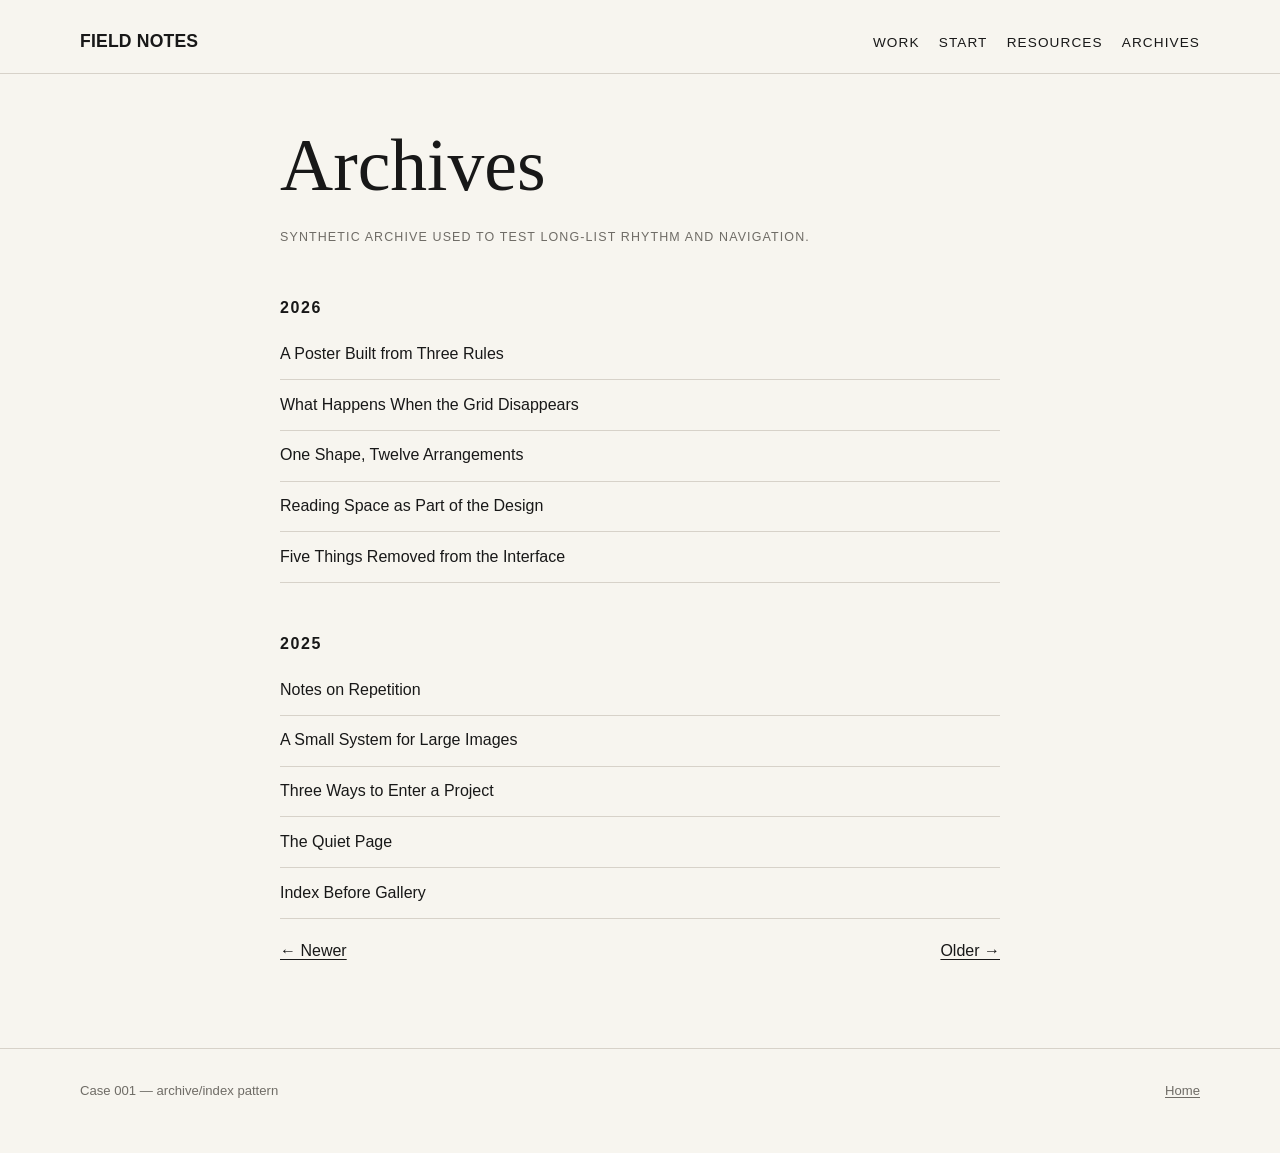
==== cases/001-theminimalists/site/archives/index.html @ 9921d5ce "Case 001 scaffold: index.html" ====
<!doctype html>
<html lang="en"><head>
<meta charset="utf-8"><meta name="viewport" content="width=device-width,initial-scale=1">
<title>Archives — Field Notes</title><link rel="stylesheet" href="../styles.css">
</head><body>
<header class="site-header"><div class="shell header-row">
<a class="brand" href="../">FIELD NOTES</a><button class="nav-toggle" aria-expanded="false" aria-controls="site-nav">Menu</button>
<nav class="nav" id="site-nav"><a href="../case/sample-case/">Work</a><a href="../start/">Start</a><a href="../resources/">Resources</a><a href="./">Archives</a></nav>
</div></header>
<main><div class="reading">
<h1>Archives</h1>
<p class="meta">Synthetic archive used to test long-list rhythm and navigation.</p>
<h2 class="archive-year">2026</h2>
<ul class="index-list">
<li><a href="../case/sample-case/">A Poster Built from Three Rules</a></li>
<li><a href="../case/sample-case/">What Happens When the Grid Disappears</a></li>
<li><a href="../case/sample-case/">One Shape, Twelve Arrangements</a></li>
<li><a href="../case/sample-case/">Reading Space as Part of the Design</a></li>
<li><a href="../case/sample-case/">Five Things Removed from the Interface</a></li>
</ul>
<h2 class="archive-year">2025</h2>
<ul class="index-list">
<li><a href="../case/sample-case/">Notes on Repetition</a></li>
<li><a href="../case/sample-case/">A Small System for Large Images</a></li>
<li><a href="../case/sample-case/">Three Ways to Enter a Project</a></li>
<li><a href="../case/sample-case/">The Quiet Page</a></li>
<li><a href="../case/sample-case/">Index Before Gallery</a></li>
</ul>
<nav class="pagination"><a href="../">← Newer</a><a href="#">Older →</a></nav>
</div></main>
<footer class="site-footer"><div class="shell footer-row"><span>Case 001 — archive/index pattern</span><a href="../">Home</a></div></footer>
<script src="../app.js"></script></body></html>
---- cases/001-theminimalists/site/styles.css ----
:root{
  --page:#f7f5ef;
  --ink:#181818;
  --muted:#6f6c66;
  --line:#d7d2c9;
  --accent:#1d1d1b;
  --shell:1120px;
  --reading:720px;
  --space-1:.45rem;
  --space-2:.8rem;
  --space-3:1.25rem;
  --space-4:2rem;
  --space-5:3.25rem;
  --space-6:5.25rem;
}
*{box-sizing:border-box}
html{scroll-behavior:smooth}
body{
  margin:0;
  background:var(--page);
  color:var(--ink);
  font-family:Arial,Helvetica,sans-serif;
  font-size:16px;
  line-height:1.55;
}
a{color:inherit;text-decoration-thickness:1px;text-underline-offset:.18em}
a:hover{opacity:.62}
img{max-width:100%;display:block}
.shell{width:min(calc(100% - 40px),var(--shell));margin-inline:auto}
.reading{width:min(100%,var(--reading));margin-inline:auto}
.site-header{
  padding:28px 0 18px;
  border-bottom:1px solid var(--line);
}
.header-row{display:flex;align-items:baseline;justify-content:space-between;gap:28px}
.brand{font-size:1.1rem;font-weight:700;letter-spacing:.01em;text-decoration:none}
.nav{display:flex;gap:1.2rem;flex-wrap:wrap;font-size:.85rem;text-transform:uppercase;letter-spacing:.08em}
.nav a{text-decoration:none}
.nav-toggle{display:none;border:0;background:transparent;font:inherit;padding:0;cursor:pointer}
.intro{
  padding:var(--space-5) 0 var(--space-4);
  border-bottom:1px solid var(--line);
}
.intro p{font-family:Georgia,'Times New Roman',serif;font-size:1.28rem;line-height:1.5;margin:0 0 1.2rem}
.signup{display:flex;gap:.6rem;max-width:560px}
.signup input{
  flex:1;min-width:0;padding:.8rem .9rem;border:1px solid var(--ink);
  background:transparent;font:inherit
}
.signup button{
  border:1px solid var(--ink);background:var(--ink);color:var(--page);
  padding:.8rem 1rem;font:inherit;cursor:pointer
}
main{padding:var(--space-5) 0 var(--space-6)}
.entry{padding:0 0 var(--space-5);margin:0 0 var(--space-5);border-bottom:1px solid var(--line)}
.entry:last-child{border-bottom:0}
.eyebrow{font-size:.75rem;text-transform:uppercase;letter-spacing:.11em;color:var(--muted);margin-bottom:.75rem}
h1,h2,h3,h4{font-family:Georgia,'Times New Roman',serif;font-weight:400;line-height:1.08;margin:0}
h1{font-size:clamp(2.25rem,6vw,4.6rem);margin-bottom:1.4rem}
h2{font-size:clamp(1.8rem,4vw,3rem);margin-bottom:.85rem}
h3{font-size:1.45rem;margin-bottom:.55rem}
h4{font-size:1.08rem;margin-bottom:.45rem}
.entry p,.prose p,.resource p{margin:.65rem 0 1rem}
.more{font-size:.78rem;text-transform:uppercase;letter-spacing:.09em;font-weight:700}
.pagination{display:flex;justify-content:space-between;gap:1rem;padding-top:var(--space-3)}
.placeholder{
  aspect-ratio:4/3;
  margin:var(--space-4) 0;
  border:1px solid var(--line);
  display:grid;place-items:center;
  background:
    linear-gradient(135deg,transparent 0 48%,rgba(0,0,0,.06) 48% 52%,transparent 52% 100%),
    linear-gradient(45deg,rgba(0,0,0,.025),rgba(0,0,0,.08));
  color:var(--muted);font-size:.72rem;letter-spacing:.12em;text-transform:uppercase
}
.prose{font-family:Georgia,'Times New Roman',serif;font-size:1.08rem}
.prose h2,.prose h3,.prose h4{font-family:Arial,Helvetica,sans-serif;font-weight:700;line-height:1.25;margin-top:2.5rem}
.prose ul{padding-left:1.2rem}
.index-list{list-style:none;padding:0;margin:0}
.index-list li{padding:.78rem 0;border-bottom:1px solid var(--line)}
.index-list a{text-decoration:none}
.resources{display:grid;grid-template-columns:1fr;gap:var(--space-5)}
.resource{padding-bottom:var(--space-4);border-bottom:1px solid var(--line)}
.resource .placeholder{margin-top:0}
.meta{color:var(--muted);font-size:.78rem;text-transform:uppercase;letter-spacing:.09em}
.archive-year{margin:var(--space-5) 0 var(--space-2);font-size:1rem;font-family:Arial,Helvetica,sans-serif;font-weight:700;text-transform:uppercase;letter-spacing:.1em}
.site-footer{border-top:1px solid var(--line);padding:var(--space-4) 0 var(--space-5);font-size:.82rem;color:var(--muted)}
.footer-row{display:flex;justify-content:space-between;gap:1rem;flex-wrap:wrap}
.footer-row a{color:inherit}
@media (max-width:720px){
  .shell{width:min(calc(100% - 28px),var(--shell))}
  .site-header{padding:20px 0 14px}
  .header-row{align-items:center}
  .nav-toggle{display:block;font-size:.82rem;text-transform:uppercase;letter-spacing:.08em}
  .nav{display:none;width:100%;padding-top:1rem;gap:.8rem;flex-direction:column}
  .nav.is-open{display:flex}
  .header-row{flex-wrap:wrap}
  .intro{padding:2rem 0}
  .intro p{font-size:1.08rem}
  .signup{flex-direction:column}
  main{padding:2.5rem 0 4rem}
  .entry{margin-bottom:2.6rem;padding-bottom:2.6rem}
  h1{font-size:2.6rem}
  h2{font-size:2rem}
  .prose{font-size:1rem}
  .pagination{flex-direction:column}
}
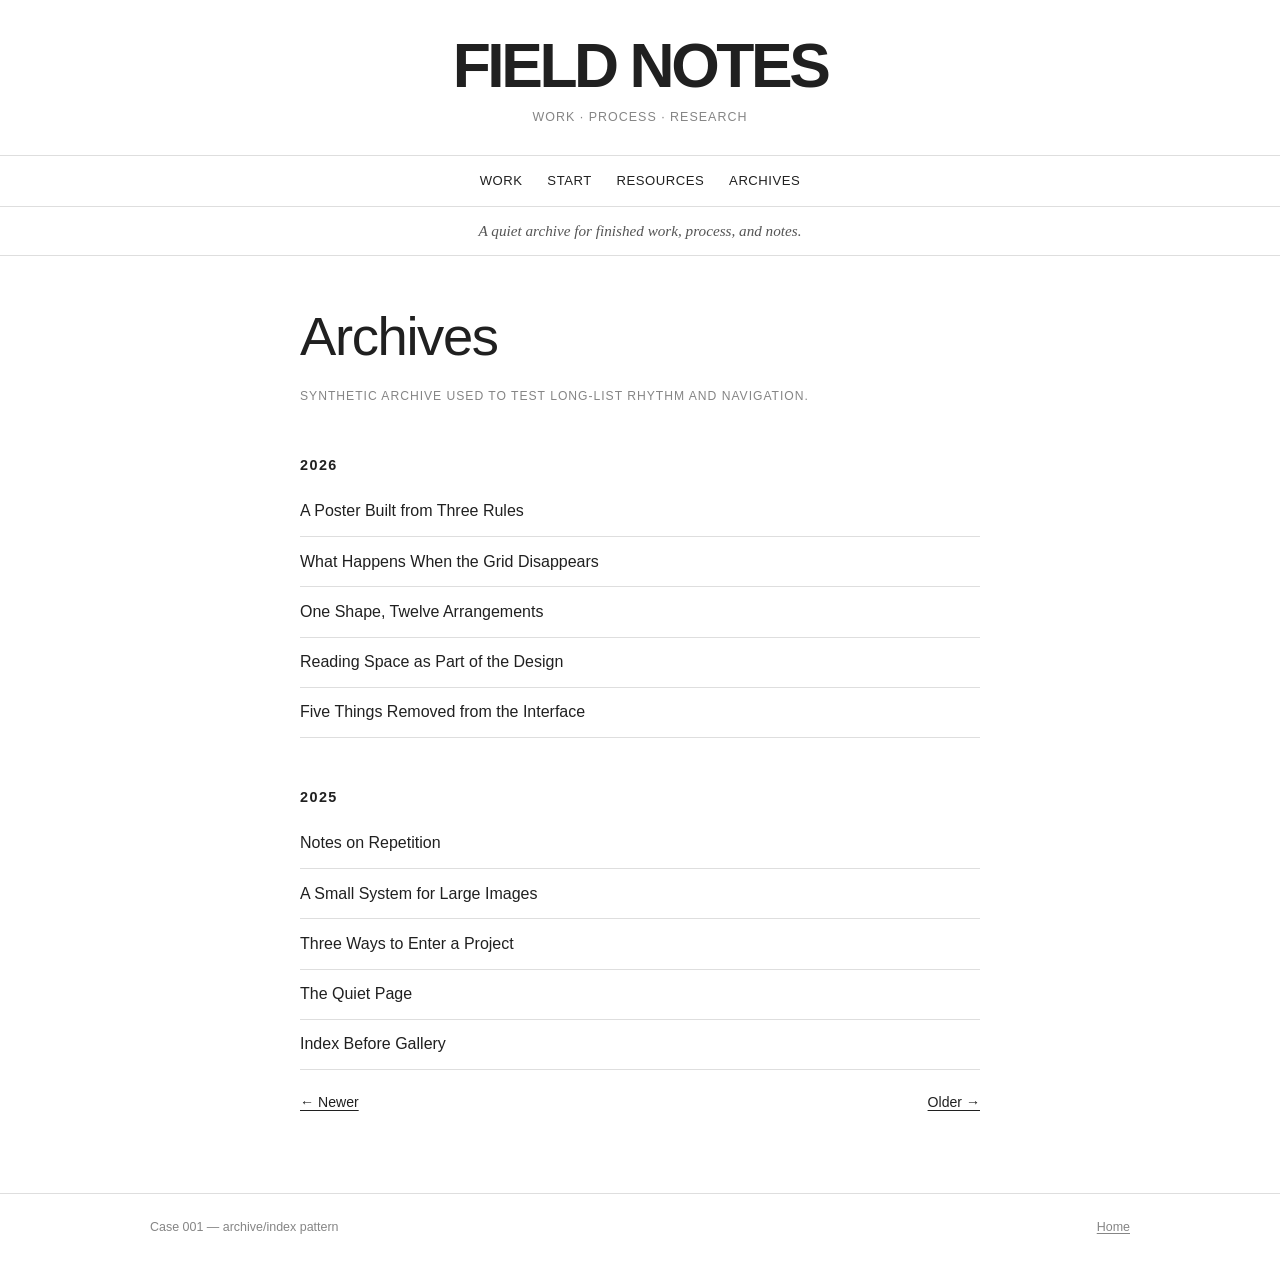
==== commit ebe0bfc2: "Case 001: align Archives page shell" ====
--- a/cases/001-theminimalists/site/archives/index.html
+++ b/cases/001-theminimalists/site/archives/index.html
@@ -3,30 +3,20 @@
 <meta charset="utf-8"><meta name="viewport" content="width=device-width,initial-scale=1">
 <title>Archives — Field Notes</title><link rel="stylesheet" href="../styles.css">
 </head><body>
-<header class="site-header"><div class="shell header-row">
-<a class="brand" href="../">FIELD NOTES</a><button class="nav-toggle" aria-expanded="false" aria-controls="site-nav">Menu</button>
-<nav class="nav" id="site-nav"><a href="../case/sample-case/">Work</a><a href="../start/">Start</a><a href="../resources/">Resources</a><a href="./">Archives</a></nav>
-</div></header>
+<header class="site-header">
+  <div class="masthead shell"><a class="brand" href="../">FIELD NOTES</a><p class="tagline">work · process · research</p></div>
+  <div class="nav-bar"><div class="shell header-row">
+    <button class="nav-toggle" aria-expanded="false" aria-controls="site-nav">Menu</button>
+    <nav class="nav" id="site-nav"><a href="../case/sample-case/">Work</a><a href="../start/">Start</a><a href="../resources/">Resources</a><a href="./">Archives</a></nav>
+  </div></div>
+</header>
+<div class="promo">A quiet archive for finished work, process, and notes.</div>
 <main><div class="reading">
-<h1>Archives</h1>
-<p class="meta">Synthetic archive used to test long-list rhythm and navigation.</p>
-<h2 class="archive-year">2026</h2>
-<ul class="index-list">
-<li><a href="../case/sample-case/">A Poster Built from Three Rules</a></li>
-<li><a href="../case/sample-case/">What Happens When the Grid Disappears</a></li>
-<li><a href="../case/sample-case/">One Shape, Twelve Arrangements</a></li>
-<li><a href="../case/sample-case/">Reading Space as Part of the Design</a></li>
-<li><a href="../case/sample-case/">Five Things Removed from the Interface</a></li>
-</ul>
-<h2 class="archive-year">2025</h2>
-<ul class="index-list">
-<li><a href="../case/sample-case/">Notes on Repetition</a></li>
-<li><a href="../case/sample-case/">A Small System for Large Images</a></li>
-<li><a href="../case/sample-case/">Three Ways to Enter a Project</a></li>
-<li><a href="../case/sample-case/">The Quiet Page</a></li>
-<li><a href="../case/sample-case/">Index Before Gallery</a></li>
-</ul>
-<nav class="pagination"><a href="../">← Newer</a><a href="#">Older →</a></nav>
-</div></main>
+<h1>Archives</h1><p class="meta">Synthetic archive used to test long-list rhythm and navigation.</p>
+<h2 class="archive-year">2026</h2><ul class="index-list">
+<li><a href="../case/sample-case/">A Poster Built from Three Rules</a></li><li><a href="../case/sample-case/">What Happens When the Grid Disappears</a></li><li><a href="../case/sample-case/">One Shape, Twelve Arrangements</a></li><li><a href="../case/sample-case/">Reading Space as Part of the Design</a></li><li><a href="../case/sample-case/">Five Things Removed from the Interface</a></li></ul>
+<h2 class="archive-year">2025</h2><ul class="index-list">
+<li><a href="../case/sample-case/">Notes on Repetition</a></li><li><a href="../case/sample-case/">A Small System for Large Images</a></li><li><a href="../case/sample-case/">Three Ways to Enter a Project</a></li><li><a href="../case/sample-case/">The Quiet Page</a></li><li><a href="../case/sample-case/">Index Before Gallery</a></li></ul>
+<nav class="pagination"><a href="../">← Newer</a><a href="#">Older →</a></nav></div></main>
 <footer class="site-footer"><div class="shell footer-row"><span>Case 001 — archive/index pattern</span><a href="../">Home</a></div></footer>
-<script src="../app.js"></script></body></html>
+<script src="../app.js"></script></body></html>
--- a/cases/001-theminimalists/site/styles.css
+++ b/cases/001-theminimalists/site/styles.css
@@ -1,17 +1,17 @@
 :root{
-  --page:#f7f5ef;
-  --ink:#181818;
-  --muted:#6f6c66;
-  --line:#d7d2c9;
-  --accent:#1d1d1b;
-  --shell:1120px;
-  --reading:720px;
-  --space-1:.45rem;
-  --space-2:.8rem;
-  --space-3:1.25rem;
+  --page:#fff;
+  --ink:#202020;
+  --muted:#858585;
+  --line:#dedede;
+  --soft:#f3f3f3;
+  --shell:980px;
+  --reading:680px;
+  --space-1:.5rem;
+  --space-2:.85rem;
+  --space-3:1.35rem;
   --space-4:2rem;
-  --space-5:3.25rem;
-  --space-6:5.25rem;
+  --space-5:3.2rem;
+  --space-6:5rem;
 }
 *{box-sizing:border-box}
 html{scroll-behavior:smooth}
@@ -21,60 +21,127 @@
   color:var(--ink);
   font-family:Arial,Helvetica,sans-serif;
   font-size:16px;
-  line-height:1.55;
+  line-height:1.52;
 }
 a{color:inherit;text-decoration-thickness:1px;text-underline-offset:.18em}
-a:hover{opacity:.62}
+a:hover{color:#777}
 img{max-width:100%;display:block}
 .shell{width:min(calc(100% - 40px),var(--shell));margin-inline:auto}
-.reading{width:min(100%,var(--reading));margin-inline:auto}
-.site-header{
-  padding:28px 0 18px;
+.reading{width:min(calc(100% - 40px),var(--reading));margin-inline:auto}
+
+.site-header{background:#fff}
+.masthead{padding:36px 0 28px;text-align:center}
+.brand{
+  display:inline-block;
+  font-size:clamp(2.35rem,5vw,3.9rem);
+  line-height:.95;
+  font-weight:700;
+  letter-spacing:-.055em;
+  text-decoration:none;
+}
+.tagline{
+  margin:.8rem 0 0;
+  color:var(--muted);
+  font-size:.78rem;
+  letter-spacing:.08em;
+  text-transform:uppercase;
+}
+.nav-bar{border-top:1px solid var(--line);border-bottom:1px solid var(--line)}
+.header-row{display:flex;align-items:center;justify-content:center;min-height:50px}
+.nav{
+  display:flex;
+  align-items:center;
+  justify-content:center;
+  gap:1.55rem;
+  flex-wrap:wrap;
+  font-size:.82rem;
+  text-transform:uppercase;
+  letter-spacing:.04em;
+}
+.nav a{text-decoration:none}
+.nav-toggle{display:none;border:0;background:transparent;font:inherit;padding:.75rem 0;cursor:pointer;text-transform:uppercase;letter-spacing:.08em}
+.promo{
   border-bottom:1px solid var(--line);
+  text-align:center;
+  font-family:Georgia,'Times New Roman',serif;
+  font-style:italic;
+  color:#555;
+  padding:12px 20px 13px;
+  font-size:.95rem;
 }
-.header-row{display:flex;align-items:baseline;justify-content:space-between;gap:28px}
-.brand{font-size:1.1rem;font-weight:700;letter-spacing:.01em;text-decoration:none}
-.nav{display:flex;gap:1.2rem;flex-wrap:wrap;font-size:.85rem;text-transform:uppercase;letter-spacing:.08em}
-.nav a{text-decoration:none}
-.nav-toggle{display:none;border:0;background:transparent;font:inherit;padding:0;cursor:pointer}
-.intro{
-  padding:var(--space-5) 0 var(--space-4);
-  border-bottom:1px solid var(--line);
+
+.home-intro{border-bottom:1px solid var(--line)}
+.intro-grid{
+  display:grid;
+  grid-template-columns:1fr 1fr;
+  gap:0;
+  padding:28px 0 24px;
+  align-items:stretch;
 }
-.intro p{font-family:Georgia,'Times New Roman',serif;font-size:1.28rem;line-height:1.5;margin:0 0 1.2rem}
-.signup{display:flex;gap:.6rem;max-width:560px}
+.intro-image{
+  min-height:250px;
+  border-right:1px solid var(--line);
+  display:grid;
+  place-items:center;
+  background:
+    linear-gradient(135deg,transparent 0 48%,rgba(0,0,0,.06) 48% 52%,transparent 52% 100%),
+    linear-gradient(45deg,#f7f7f7,#e9e9e9);
+  color:#8c8c8c;
+  font-size:.72rem;
+  letter-spacing:.12em;
+  text-transform:uppercase;
+  padding:1rem;
+}
+.intro-copy{padding:6px 0 6px 30px;display:flex;flex-direction:column;justify-content:center}
+.intro-copy p{font-size:1.12rem;line-height:1.55;margin:0}
+.intro-copy .learn{margin-top:.45rem;color:#aaa;text-decoration:none}
+.utility-row{
+  display:grid;
+  grid-template-columns:1.05fr .95fr;
+  align-items:center;
+  border-top:1px solid var(--line);
+}
+.signup{display:flex;border-right:1px solid var(--line);padding:14px 28px 14px 0}
 .signup input{
-  flex:1;min-width:0;padding:.8rem .9rem;border:1px solid var(--ink);
-  background:transparent;font:inherit
+  flex:1;min-width:0;padding:.65rem .7rem;border:0;background:transparent;
+  font:inherit;color:inherit
 }
 .signup button{
-  border:1px solid var(--ink);background:var(--ink);color:var(--page);
-  padding:.8rem 1rem;font:inherit;cursor:pointer
+  border:0;background:#111;color:#fff;padding:.7rem .95rem;font:inherit;
+  font-weight:700;cursor:pointer
 }
+.social-links{
+  display:flex;justify-content:space-around;gap:1rem;
+  padding:14px 0 14px 28px;color:#aaa;font-size:.82rem;text-transform:uppercase;
+  letter-spacing:.04em
+}
+.social-links a{text-decoration:none}
+
 main{padding:var(--space-5) 0 var(--space-6)}
-.entry{padding:0 0 var(--space-5);margin:0 0 var(--space-5);border-bottom:1px solid var(--line)}
-.entry:last-child{border-bottom:0}
-.eyebrow{font-size:.75rem;text-transform:uppercase;letter-spacing:.11em;color:var(--muted);margin-bottom:.75rem}
-h1,h2,h3,h4{font-family:Georgia,'Times New Roman',serif;font-weight:400;line-height:1.08;margin:0}
-h1{font-size:clamp(2.25rem,6vw,4.6rem);margin-bottom:1.4rem}
-h2{font-size:clamp(1.8rem,4vw,3rem);margin-bottom:.85rem}
-h3{font-size:1.45rem;margin-bottom:.55rem}
-h4{font-size:1.08rem;margin-bottom:.45rem}
-.entry p,.prose p,.resource p{margin:.65rem 0 1rem}
-.more{font-size:.78rem;text-transform:uppercase;letter-spacing:.09em;font-weight:700}
-.pagination{display:flex;justify-content:space-between;gap:1rem;padding-top:var(--space-3)}
+.entry{padding:0 0 2.8rem;margin:0 0 2.8rem;border-bottom:1px solid var(--line)}
+.entry:last-of-type{border-bottom:0}
+.eyebrow{font-size:.73rem;text-transform:uppercase;letter-spacing:.1em;color:var(--muted);margin-bottom:.65rem}
+h1,h2,h3,h4{font-weight:400;line-height:1.12;margin:0}
+h1{font-size:clamp(2.1rem,5vw,3.4rem);margin-bottom:1.2rem;letter-spacing:-.025em}
+h2{font-size:clamp(1.75rem,3.5vw,2.55rem);margin-bottom:.75rem;letter-spacing:-.018em}
+h3{font-size:1.3rem;margin-bottom:.5rem}
+h4{font-size:1.05rem;margin-bottom:.4rem;font-weight:700}
+.entry p,.prose p,.resource p{margin:.55rem 0 .95rem}
+.entry h2 a{text-decoration:none}
+.more{font-size:.78rem;text-transform:uppercase;letter-spacing:.08em;font-weight:700}
+.pagination{display:flex;justify-content:space-between;gap:1rem;padding-top:var(--space-3);font-size:.88rem}
 .placeholder{
   aspect-ratio:4/3;
   margin:var(--space-4) 0;
   border:1px solid var(--line);
   display:grid;place-items:center;
   background:
-    linear-gradient(135deg,transparent 0 48%,rgba(0,0,0,.06) 48% 52%,transparent 52% 100%),
-    linear-gradient(45deg,rgba(0,0,0,.025),rgba(0,0,0,.08));
+    linear-gradient(135deg,transparent 0 48%,rgba(0,0,0,.05) 48% 52%,transparent 52% 100%),
+    linear-gradient(45deg,#f7f7f7,#e9e9e9);
   color:var(--muted);font-size:.72rem;letter-spacing:.12em;text-transform:uppercase
 }
-.prose{font-family:Georgia,'Times New Roman',serif;font-size:1.08rem}
-.prose h2,.prose h3,.prose h4{font-family:Arial,Helvetica,sans-serif;font-weight:700;line-height:1.25;margin-top:2.5rem}
+.prose{font-size:1.03rem}
+.prose h2,.prose h3,.prose h4{font-weight:700;line-height:1.25;margin-top:2.5rem}
 .prose ul{padding-left:1.2rem}
 .index-list{list-style:none;padding:0;margin:0}
 .index-list li{padding:.78rem 0;border-bottom:1px solid var(--line)}
@@ -82,26 +149,33 @@
 .resources{display:grid;grid-template-columns:1fr;gap:var(--space-5)}
 .resource{padding-bottom:var(--space-4);border-bottom:1px solid var(--line)}
 .resource .placeholder{margin-top:0}
-.meta{color:var(--muted);font-size:.78rem;text-transform:uppercase;letter-spacing:.09em}
-.archive-year{margin:var(--space-5) 0 var(--space-2);font-size:1rem;font-family:Arial,Helvetica,sans-serif;font-weight:700;text-transform:uppercase;letter-spacing:.1em}
-.site-footer{border-top:1px solid var(--line);padding:var(--space-4) 0 var(--space-5);font-size:.82rem;color:var(--muted)}
+.meta{color:var(--muted);font-size:.76rem;text-transform:uppercase;letter-spacing:.08em}
+.archive-year{margin:var(--space-5) 0 var(--space-2);font-size:.9rem;font-weight:700;text-transform:uppercase;letter-spacing:.1em}
+.site-footer{border-top:1px solid var(--line);padding:1.5rem 0 2rem;font-size:.78rem;color:var(--muted)}
 .footer-row{display:flex;justify-content:space-between;gap:1rem;flex-wrap:wrap}
 .footer-row a{color:inherit}
+
 @media (max-width:720px){
-  .shell{width:min(calc(100% - 28px),var(--shell))}
-  .site-header{padding:20px 0 14px}
-  .header-row{align-items:center}
-  .nav-toggle{display:block;font-size:.82rem;text-transform:uppercase;letter-spacing:.08em}
-  .nav{display:none;width:100%;padding-top:1rem;gap:.8rem;flex-direction:column}
+  .shell,.reading{width:min(calc(100% - 28px),var(--shell))}
+  .masthead{padding:27px 0 21px}
+  .brand{font-size:2.6rem}
+  .tagline{font-size:.68rem}
+  .header-row{justify-content:space-between;flex-wrap:wrap;min-height:46px}
+  .nav-toggle{display:block;margin-left:auto}
+  .nav{display:none;width:100%;padding:.35rem 0 .85rem;gap:.65rem;flex-direction:column;align-items:flex-start}
   .nav.is-open{display:flex}
-  .header-row{flex-wrap:wrap}
-  .intro{padding:2rem 0}
-  .intro p{font-size:1.08rem}
-  .signup{flex-direction:column}
+  .promo{font-size:.86rem;padding:10px 14px}
+  .intro-grid{grid-template-columns:1fr;padding:18px 0 0}
+  .intro-image{min-height:220px;border-right:0;border-bottom:1px solid var(--line)}
+  .intro-copy{padding:20px 0}
+  .intro-copy p{font-size:1rem}
+  .utility-row{grid-template-columns:1fr}
+  .signup{border-right:0;border-bottom:1px solid var(--line);padding:10px 0}
+  .social-links{padding:12px 0;justify-content:space-between}
   main{padding:2.5rem 0 4rem}
-  .entry{margin-bottom:2.6rem;padding-bottom:2.6rem}
-  h1{font-size:2.6rem}
-  h2{font-size:2rem}
+  .entry{margin-bottom:2.2rem;padding-bottom:2.2rem}
+  h1{font-size:2.25rem}
+  h2{font-size:1.85rem}
   .prose{font-size:1rem}
   .pagination{flex-direction:column}
 }
